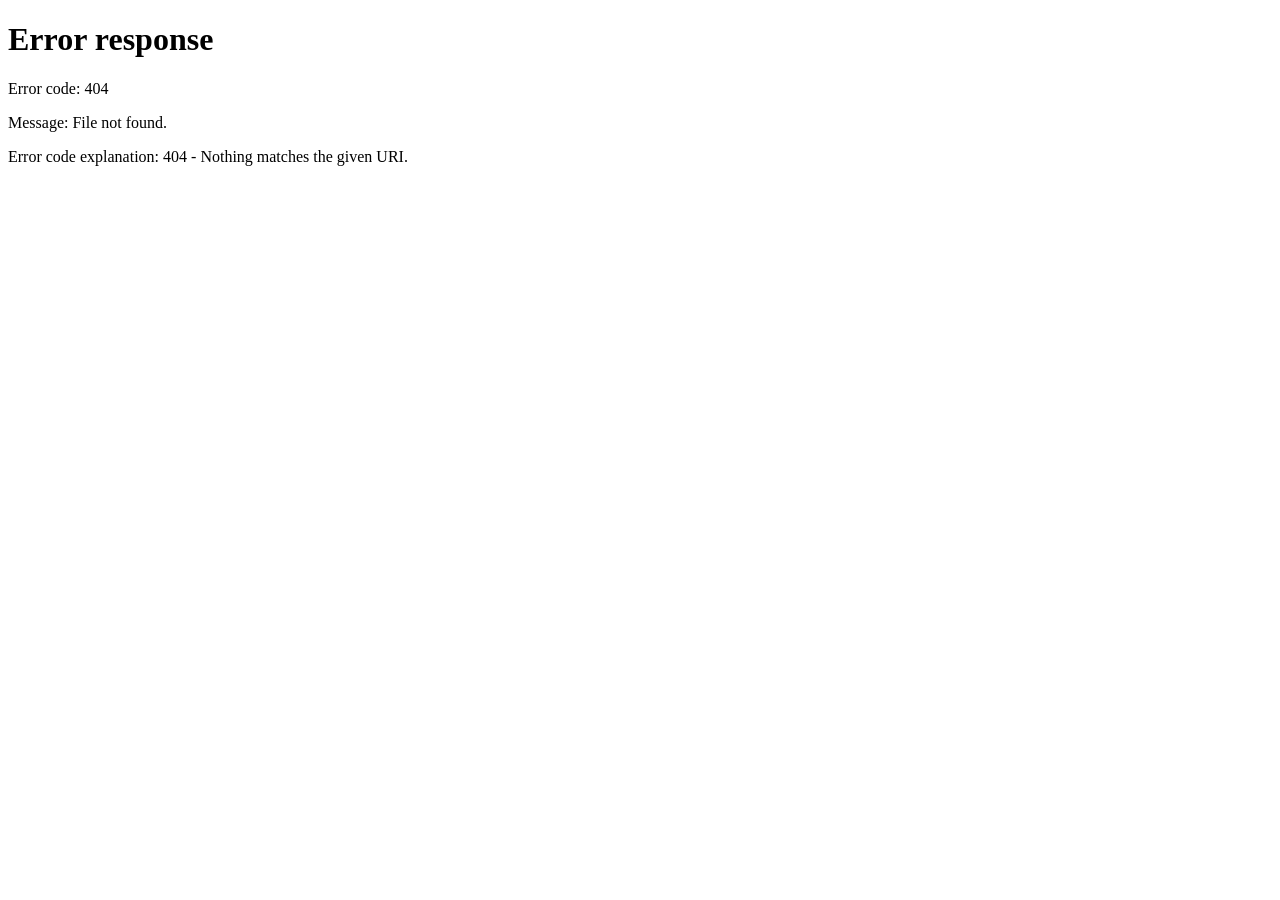
==== index.html @ 4190dd8f "index assets icons" ====
<!DOCTYPE html>
<html lang="en">
<head>
  <meta charset="UTF-8">
  <meta name="viewport" content="width=device-width, initial-scale=1.0">
  <title>UberX × SpaceX</title>
  <meta http-equiv="refresh" content="0; url=screens/splash.html">
</head>
<body>
  <p>Redirecting to <a href="screens/splash.html">Splash</a>...</p>
</body>
</html>
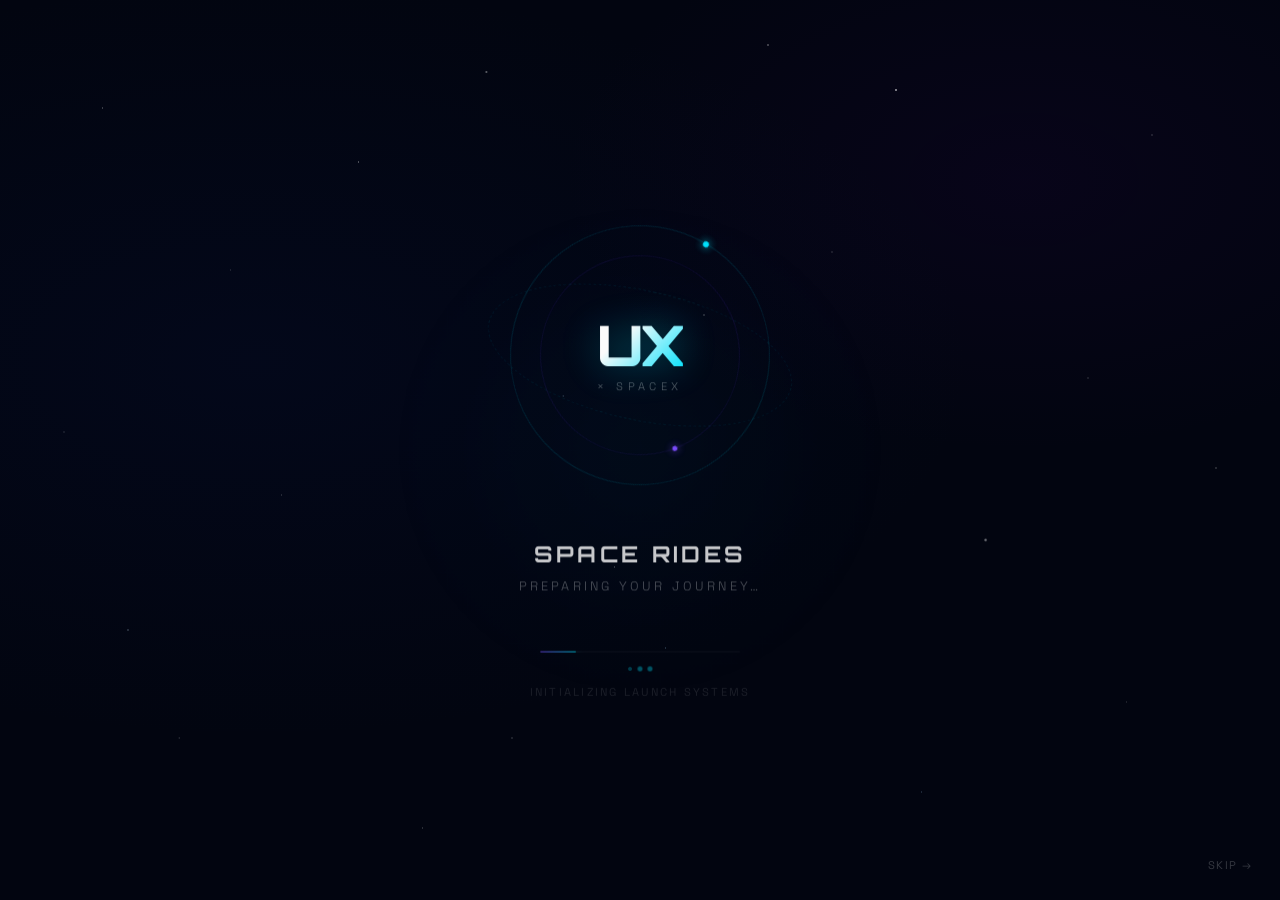
==== commit e48b5239: "agregaciones de sreceens y css" ====
--- a/index.html
+++ b/index.html
@@ -3,7 +3,7 @@
 <head>
   <meta charset="UTF-8">
   <meta name="viewport" content="width=device-width, initial-scale=1.0">
-  <title>UberX × SpaceX</title>
+  <title>UberX × SpaceX YHONY ALEXANDER GRAJALES DELGADO</title>
   <meta http-equiv="refresh" content="0; url=screens/splash.html">
 </head>
 <body>
